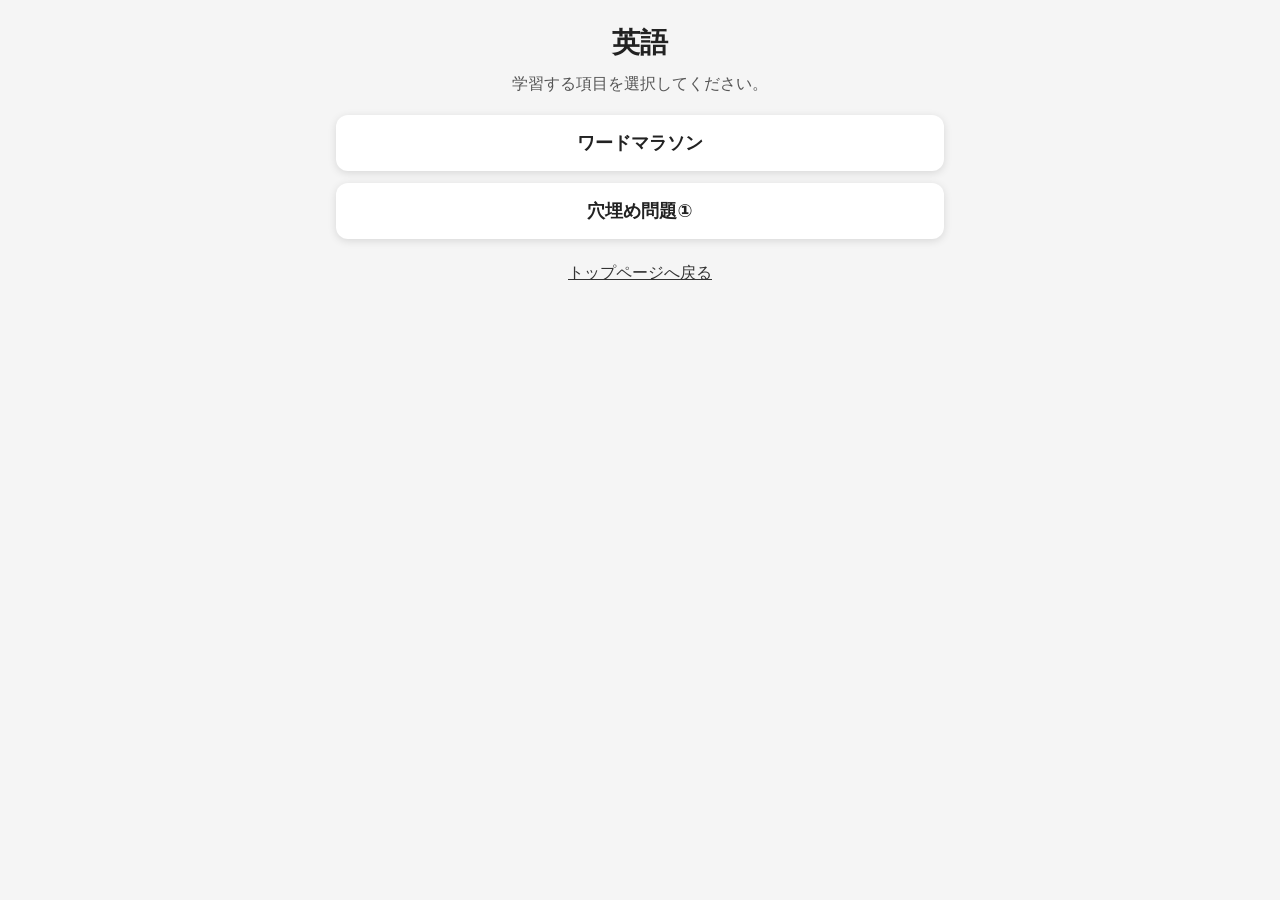
==== english.html @ 575e50ba "Add files via upload" ====
<!doctype html>
<html lang="ja">
<head>
  <meta charset="UTF-8">
  <meta name="viewport" content="width=device-width, initial-scale=1.0">
  <title>学習アプリメニュー</title>
  <link rel="stylesheet" href="style.css?v=1">
</head>
<body data-subject="english">
  <main class="container">
    <h1 id="pageTitle">学習アプリ</h1>
    <p class="lead">学習する項目を選択してください。</p>
    <div id="appList" class="menu-list"></div>
    <a class="back-link" href="index.html">トップページへ戻る</a>
  </main>
  <script src="app.js?v=1"></script>
</body>
</html>
---- style.css ----
* {
  box-sizing: border-box;
}

body {
  margin: 0;
  font-family: system-ui, -apple-system, BlinkMacSystemFont, "Segoe UI", sans-serif;
  background: #f5f5f5;
  color: #222;
}

.container {
  width: min(100%, 640px);
  margin: 0 auto;
  padding: 24px 16px 40px;
}

h1 {
  margin: 0 0 12px;
  font-size: 28px;
  text-align: center;
}

.lead {
  margin: 0 0 20px;
  text-align: center;
  color: #555;
}

.menu-list {
  display: flex;
  flex-direction: column;
  gap: 12px;
}

.menu-button {
  display: block;
  width: 100%;
  padding: 16px;
  border-radius: 12px;
  background: #ffffff;
  color: #222;
  text-decoration: none;
  font-size: 18px;
  font-weight: 700;
  text-align: center;
  box-shadow: 0 2px 8px rgba(0, 0, 0, 0.12);
}

.menu-button:active {
  transform: translateY(1px);
  box-shadow: 0 1px 4px rgba(0, 0, 0, 0.16);
}

.back-link {
  display: block;
  margin-top: 24px;
  text-align: center;
  color: #333;
}

.empty,
.error {
  padding: 16px;
  border-radius: 10px;
  background: #fff;
  text-align: center;
}

.error {
  color: #b00020;
}
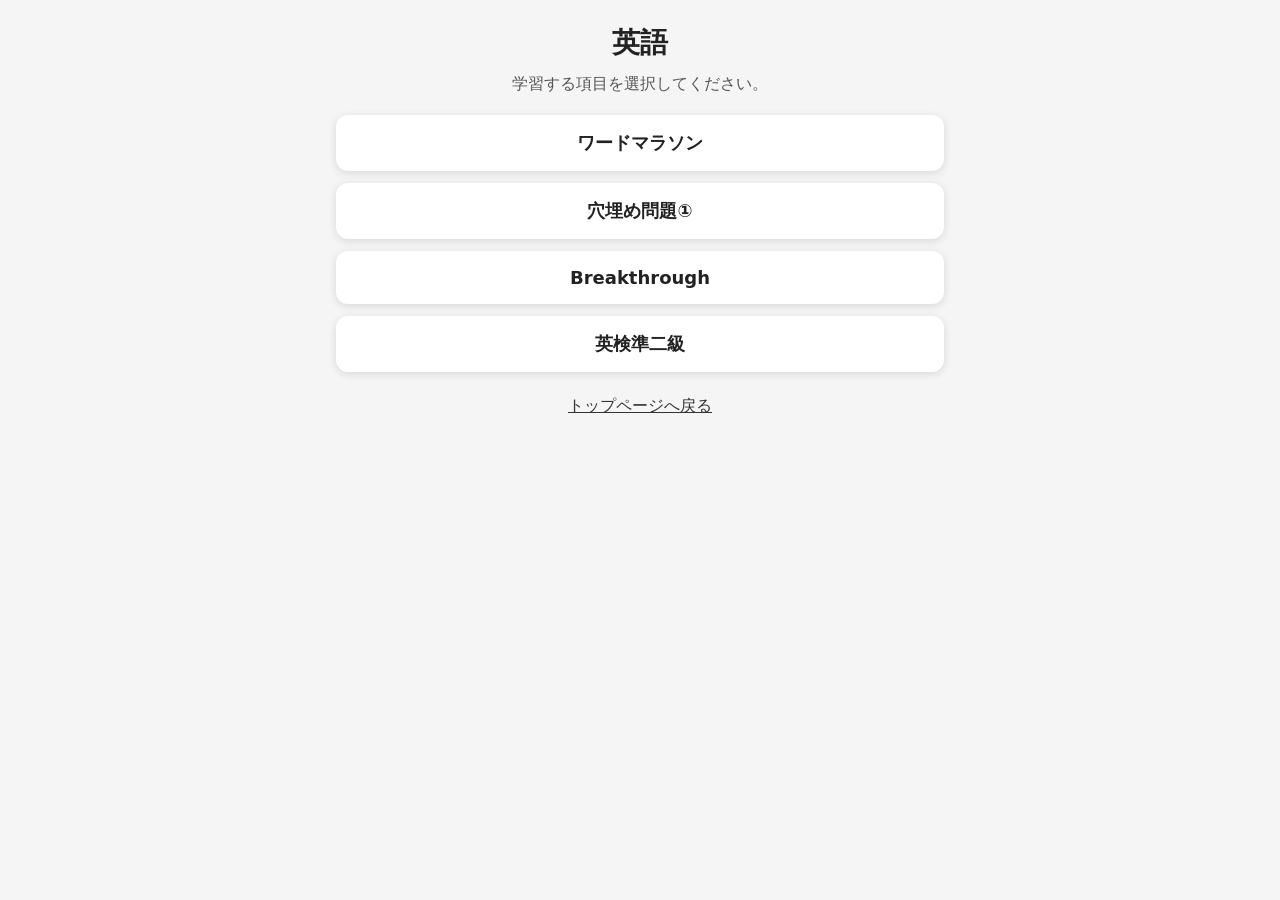
==== commit 7114248a: "Add files via upload" ====
--- a/english.html
+++ b/english.html
@@ -4,7 +4,7 @@
   <meta charset="UTF-8">
   <meta name="viewport" content="width=device-width, initial-scale=1.0">
   <title>学習アプリメニュー</title>
-  <link rel="stylesheet" href="style.css?v=1">
+  <link rel="stylesheet" href="style.css?v=2">
 </head>
 <body data-subject="english">
   <main class="container">
@@ -13,6 +13,6 @@
     <div id="appList" class="menu-list"></div>
     <a class="back-link" href="index.html">トップページへ戻る</a>
   </main>
-  <script src="app.js?v=1"></script>
+  <script src="app.js?v=2"></script>
 </body>
 </html>
